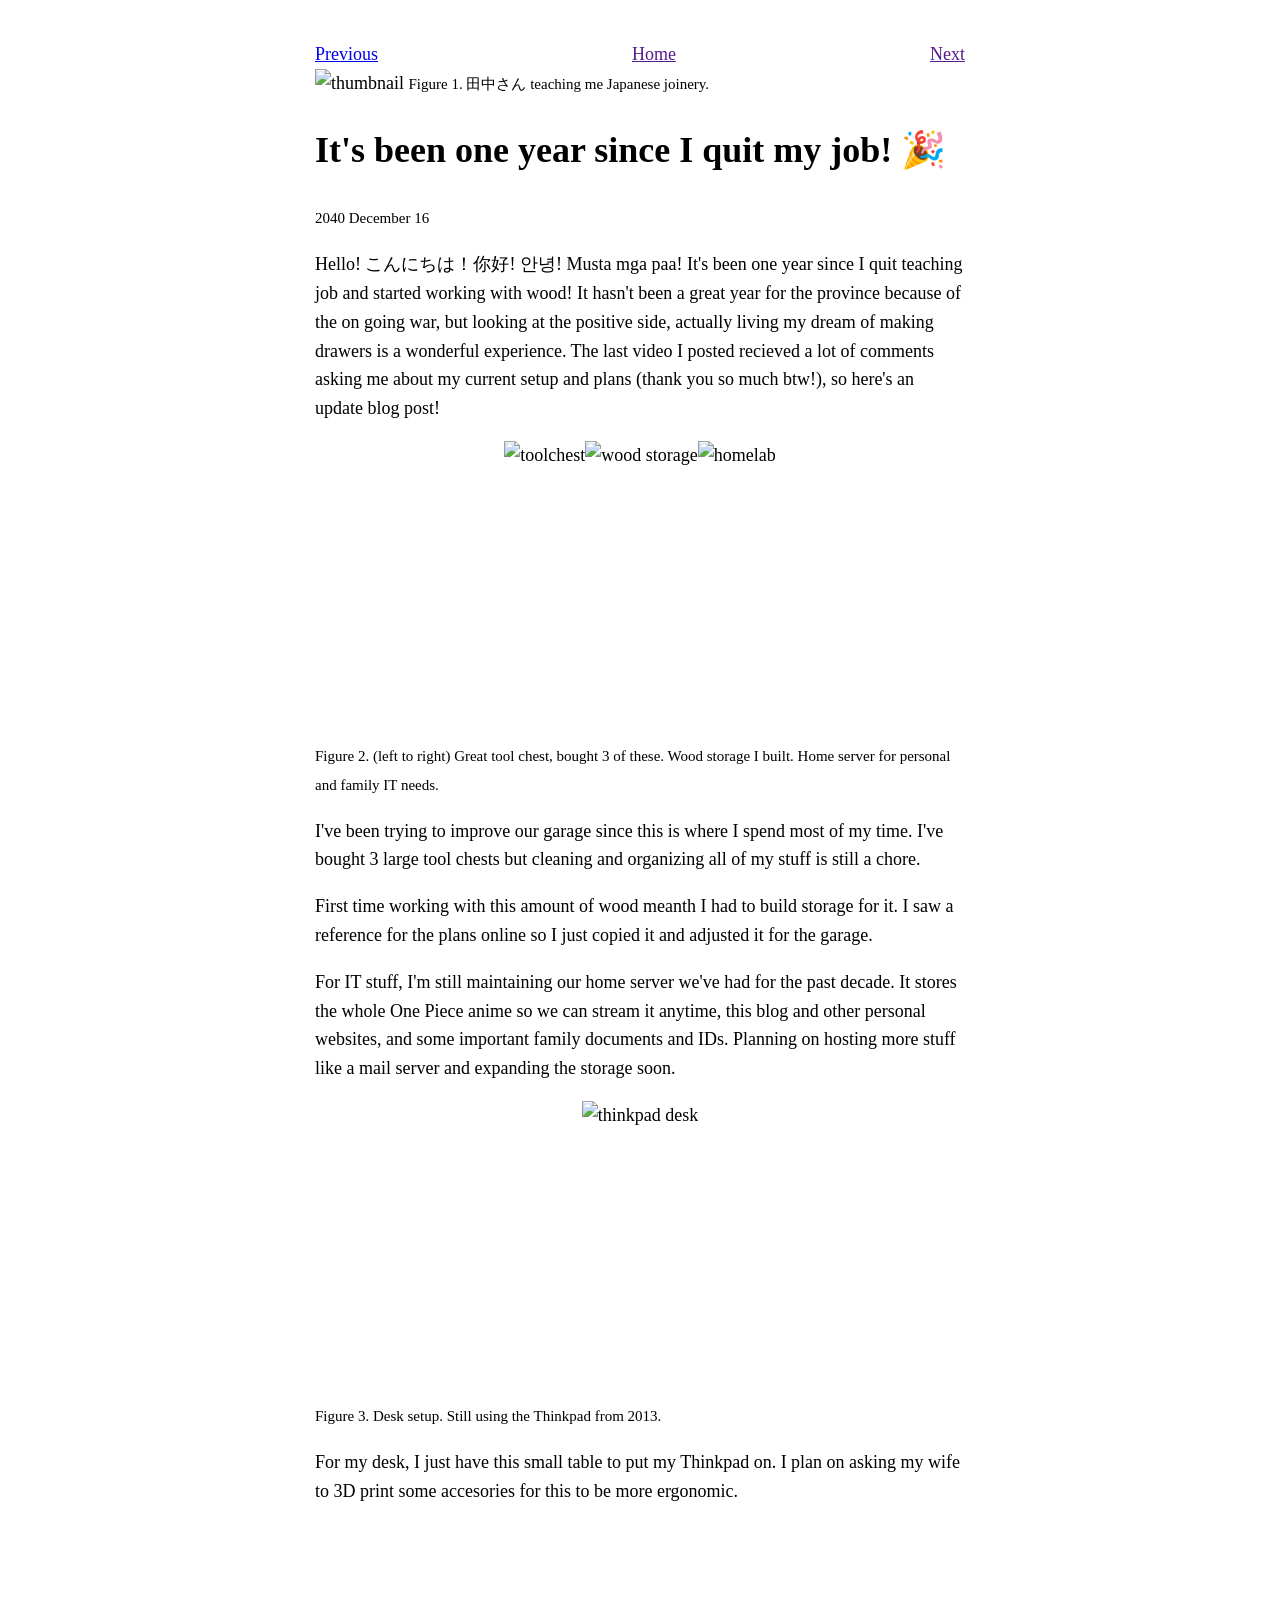
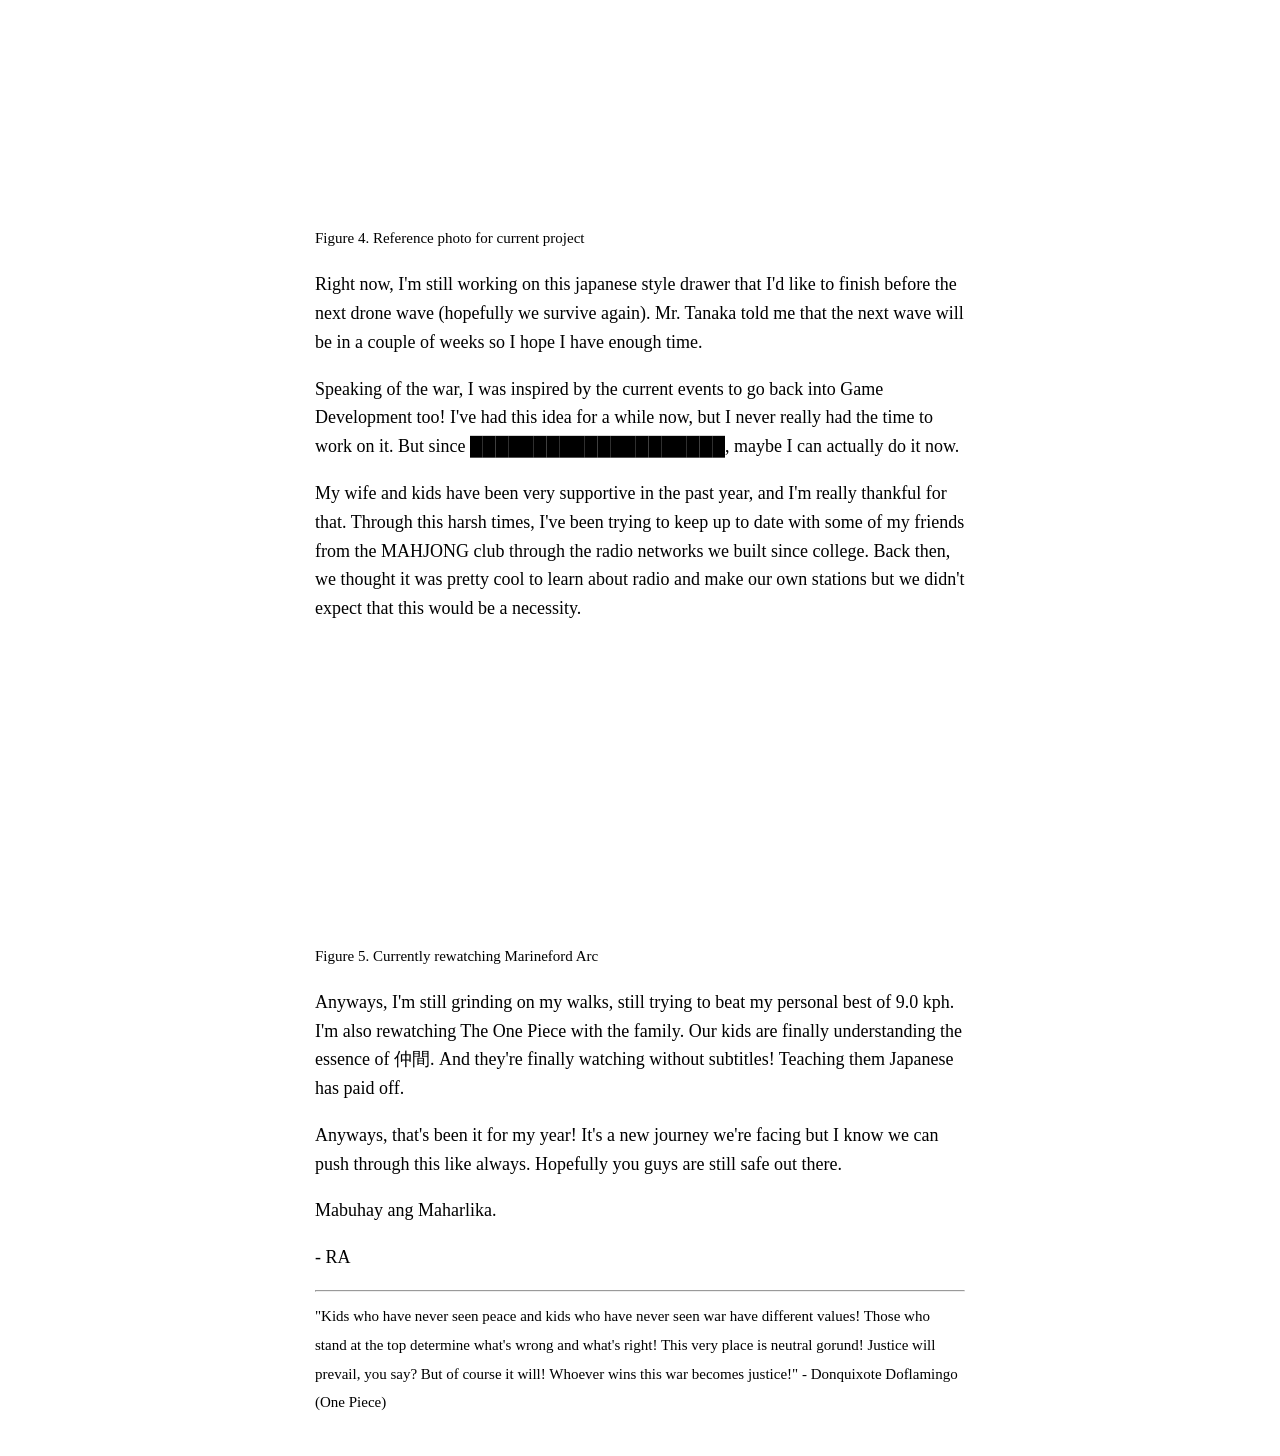
==== index.html @ 27a09825 "feat: rename blog to index" ====
<!DOCTYPE html>
<html lang="en">
  <head>
    <meta charset="UTF-8">
    <meta name="viewport" content="width=device-width, initial-scale=1">
    <title></title>
    <link href="css/style.css" rel="stylesheet">
  </head>
  <body>
    <header>
      <div class="header-links">
        <a href="./bad-ending.html">Previous</a>
        <a href="">Home</a>
        <a href="">Next</a>
      </div>
    </header>

    <img src="https://external-content.duckduckgo.com/iu/?u=https%3A%2F%2Flaughingsquid.com%2Fwp-content%2Fuploads%2F2015%2F01%2Ftraditional-japanese-carpenters.jpg&f=1&nofb=1&ipt=78237bfeae86c69873c0377b34ded833be75d7e77d88305c1d11a03e7ebc443e" alt="thumbnail" style="width: 100%">
    <small>Figure 1. 田中さん teaching me Japanese joinery.</small>
    <h1>It's been one year since I quit my job! 🎉</h1>
    <small>2040 December 16</small>
    <p>Hello! こんにちは！你好! 안녕! Musta mga paa! It's been one year since I quit teaching job and started working with wood! It hasn't been a great year for the province because of the on going war, but looking at the positive side, actually living my dream of making drawers is a wonderful experience. The last video I posted recieved a lot of comments asking me about my current setup and plans (thank you so much btw!), so here's an update blog post!</p>
    <div style="display: flex; justify-content: center; height: 300px;">
      <img src="https://external-content.duckduckgo.com/iu/?u=https%3A%2F%2Fmobileimages.lowes.com%2Fproductimages%2Fa34e1a7a-32a6-4482-881d-69020d20c115%2F44896274.jpg&f=1&nofb=1&ipt=ebe248d527930a0fd151d85ab2a73b6aeaec0470ddaeb7da3bce0895bba76896" alt="toolchest">
      <img src="https://external-content.duckduckgo.com/iu/?u=https%3A%2F%2Fi.etsystatic.com%2F41215462%2Fr%2Fil%2F8dcaab%2F4626604146%2Fil_794xN.4626604146_co5j.jpg&f=1&nofb=1&ipt=ad2ba779c8d6ec987b578c72d4fa65f6320bf6891e43396283838825a78814af" alt="wood storage">
      <img src="https://external-content.duckduckgo.com/iu/?u=https%3A%2F%2Fpreview.redd.it%2Fbuilt-first-network-rack-for-home-lab-v0-bhhqs5x4fynb1.jpg%3Fwidth%3D640%26crop%3Dsmart%26auto%3Dwebp%26s%3D6cce8667421fd15c2eb208cdb575142055a3ee8e&f=1&nofb=1&ipt=216e740e1225ce071c0b3ec0bf69c0cbf18a42b05bb1f91d01b044386dc4a1a5" alt="homelab">
    </div>
    <small>Figure 2. (left to right) Great tool chest, bought 3 of these. Wood storage I built. Home server for personal and family IT needs.</small>
    <p>I've been trying to improve our garage since this is where I spend most of my time. I've bought 3 large tool chests but cleaning and organizing all of my stuff is still a chore.</p>
    <p>First time working with this amount of wood meanth I had to build storage for it. I saw a reference for the plans online so I just copied it and adjusted it for the garage.</p>
    <p>For IT stuff, I'm still maintaining our home server we've had for the past decade. It stores the whole One Piece anime so we can stream it anytime, this blog and other personal websites, and some important family documents and IDs. Planning on hosting more stuff like a mail server and expanding the storage soon.</p>

    <div style="display: flex; justify-content: center; height: 300px">
      <img src="https://external-content.duckduckgo.com/iu/?u=https%3A%2F%2Fexternal-preview.redd.it%2Fsaved-from-the-recyclers-x220-is-a-great-garage-workbench-v0-NAfdBdQllcefEEPAoalYcKSr5y7EQJag3kVOwNp-trA.jpg%3Fwidth%3D1080%26crop%3Dsmart%26auto%3Dwebp%26s%3Dd107cb880ba83a8ba70d023f8bb4bdc7b94bc487&f=1&nofb=1&ipt=7a2a7ec861828486ecde8beb1ae87f9e1cdb78b1572bd7113c7799c2582f77b7" alt="thinkpad desk" style="height: 100%">
    </div>
    <small>Figure 3. Desk setup. Still using the Thinkpad from 2013.</small>

    <p>For my desk, I just have this small table to put my Thinkpad on. I plan on asking my wife to 3D print some accesories for this to be more ergonomic.</p>

    <div style="display: flex; justify-content: center; height: 300px">
      <img src="https://external-content.duckduckgo.com/iu/?u=https%3A%2F%2Fa.1stdibscdn.com%2Frare-japanese-old-wooden-antique-drawer-1912-1940-wabi-sabi-chest-of-drawers-for-sale-picture-20%2Ff_54872%2Ff_333031821678876585183%2F_1__master.jpg&f=1&nofb=1&ipt=dcaf1c0964d609780c89e441a412912f60bd32e6dc3d9bb49578b005883e3922" alt="">
    </div>
    <small>Figure 4. Reference photo for current project</small>

    <p>
    Right now, I'm still working on this japanese style drawer that I'd like to finish before the next drone wave (hopefully we survive again). Mr. Tanaka told me that the next wave will be in a couple of weeks so I hope I have enough time.
    </p>
    <p>Speaking of the war, I was inspired by the current events to go back into Game Development too! I've had this idea for a while now, but I never really had the time to work on it. But since ████████████████████, maybe I can actually do it now.</p>
    <p>My wife and kids have been very supportive in the past year, and I'm really thankful for that. Through this harsh times, I've been trying to keep up to date with some of my friends from the MAHJONG club through the radio networks we built since college. Back then, we thought it was pretty cool to learn about radio and make our own stations but we didn't expect that this would be a necessity.</p>

    <div style="display: flex; justify-content: center; height: 300px">
      <img src="https://external-content.duckduckgo.com/iu/?u=https%3A%2F%2Fstatic1.cbrimages.com%2Fwordpress%2Fwp-content%2Fuploads%2F2023%2F07%2Fcollage-maker-26-jul-2023-08-55-am-4567.jpg&f=1&nofb=1&ipt=f6fd2851efdc6d330cdb0196482fa6e1b94cd0067d685fe6d9bc62fb9a78c820" alt="">
    </div>
    <small>Figure 5. Currently rewatching Marineford Arc</small>

    <p>Anyways, I'm still grinding on my walks, still trying to beat my personal best of 9.0 kph. I'm also rewatching The One Piece with the family. Our kids are finally understanding the essence of 仲間. And they're finally watching without subtitles! Teaching them Japanese has paid off.</p>

    <p>Anyways, that's been it for my year! It's a new journey we're facing but I know we can push through this like always. Hopefully you guys are still safe out there.</p>

    <p>Mabuhay ang Maharlika.</p>

    <p>- RA</p>

    <hr>
    <small>"Kids who have never seen peace and kids who have never seen war have different values! Those who stand at the top determine what's wrong and what's right! This very place is neutral gorund! Justice will prevail, you say? But of course it will! Whoever wins this war becomes justice!" - Donquixote Doflamingo (One Piece)</small>
  </body>
</html>
---- css/style.css ----
body {
  margin: 40px auto;
  max-width: 650px;
  line-height: 1.6;
  font-size: 18px;
  padding: 0 10px;
  text-align: left;
}

.header-links {
  display: flex;
  justify-content: space-between;
}
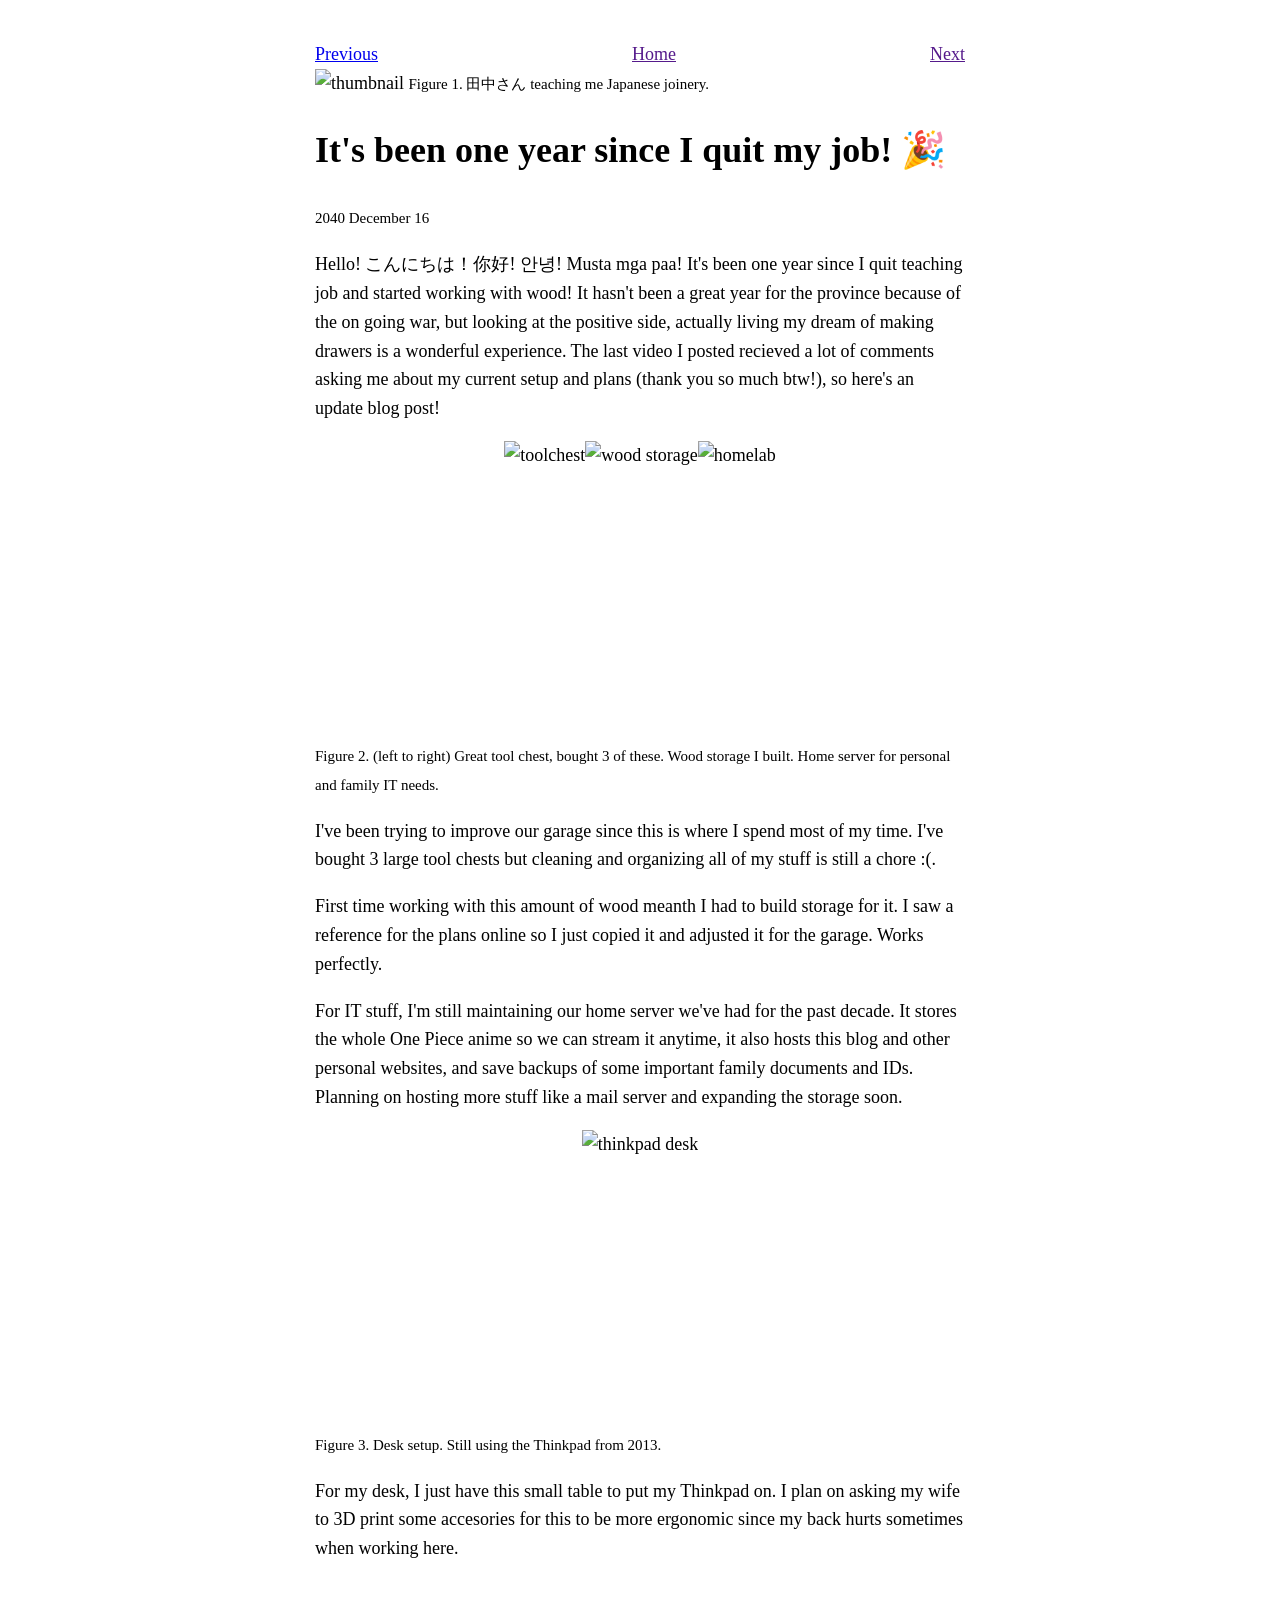
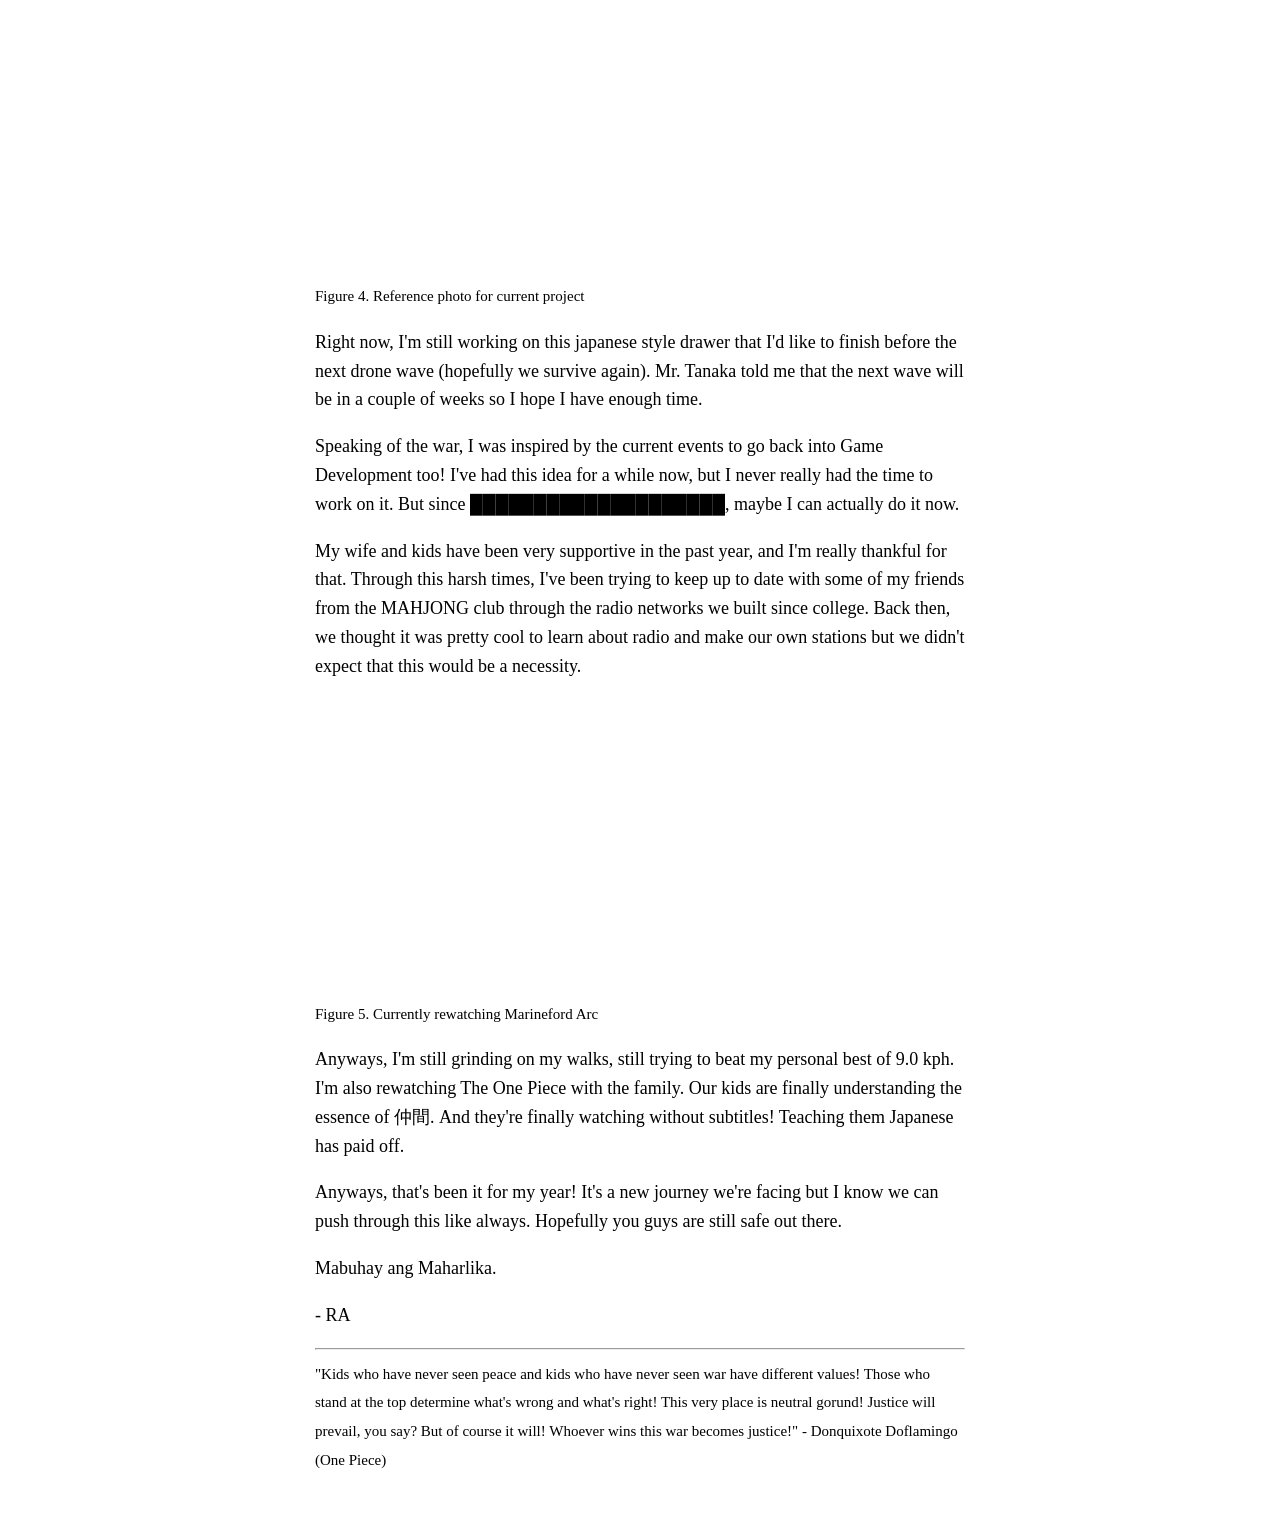
==== commit 404bc8eb: "feat: added more text" ====
--- a/index.html
+++ b/index.html
@@ -26,16 +26,16 @@
       <img src="https://external-content.duckduckgo.com/iu/?u=https%3A%2F%2Fpreview.redd.it%2Fbuilt-first-network-rack-for-home-lab-v0-bhhqs5x4fynb1.jpg%3Fwidth%3D640%26crop%3Dsmart%26auto%3Dwebp%26s%3D6cce8667421fd15c2eb208cdb575142055a3ee8e&f=1&nofb=1&ipt=216e740e1225ce071c0b3ec0bf69c0cbf18a42b05bb1f91d01b044386dc4a1a5" alt="homelab">
     </div>
     <small>Figure 2. (left to right) Great tool chest, bought 3 of these. Wood storage I built. Home server for personal and family IT needs.</small>
-    <p>I've been trying to improve our garage since this is where I spend most of my time. I've bought 3 large tool chests but cleaning and organizing all of my stuff is still a chore.</p>
-    <p>First time working with this amount of wood meanth I had to build storage for it. I saw a reference for the plans online so I just copied it and adjusted it for the garage.</p>
-    <p>For IT stuff, I'm still maintaining our home server we've had for the past decade. It stores the whole One Piece anime so we can stream it anytime, this blog and other personal websites, and some important family documents and IDs. Planning on hosting more stuff like a mail server and expanding the storage soon.</p>
+    <p>I've been trying to improve our garage since this is where I spend most of my time. I've bought 3 large tool chests but cleaning and organizing all of my stuff is still a chore :(.</p>
+    <p>First time working with this amount of wood meanth I had to build storage for it. I saw a reference for the plans online so I just copied it and adjusted it for the garage. Works perfectly.</p>
+    <p>For IT stuff, I'm still maintaining our home server we've had for the past decade. It stores the whole One Piece anime so we can stream it anytime, it also hosts this blog and other personal websites, and save backups of some important family documents and IDs. Planning on hosting more stuff like a mail server and expanding the storage soon.</p>
 
     <div style="display: flex; justify-content: center; height: 300px">
       <img src="https://external-content.duckduckgo.com/iu/?u=https%3A%2F%2Fexternal-preview.redd.it%2Fsaved-from-the-recyclers-x220-is-a-great-garage-workbench-v0-NAfdBdQllcefEEPAoalYcKSr5y7EQJag3kVOwNp-trA.jpg%3Fwidth%3D1080%26crop%3Dsmart%26auto%3Dwebp%26s%3Dd107cb880ba83a8ba70d023f8bb4bdc7b94bc487&f=1&nofb=1&ipt=7a2a7ec861828486ecde8beb1ae87f9e1cdb78b1572bd7113c7799c2582f77b7" alt="thinkpad desk" style="height: 100%">
     </div>
     <small>Figure 3. Desk setup. Still using the Thinkpad from 2013.</small>
 
-    <p>For my desk, I just have this small table to put my Thinkpad on. I plan on asking my wife to 3D print some accesories for this to be more ergonomic.</p>
+    <p>For my desk, I just have this small table to put my Thinkpad on. I plan on asking my wife to 3D print some accesories for this to be more ergonomic since my back hurts sometimes when working here.</p>
 
     <div style="display: flex; justify-content: center; height: 300px">
       <img src="https://external-content.duckduckgo.com/iu/?u=https%3A%2F%2Fa.1stdibscdn.com%2Frare-japanese-old-wooden-antique-drawer-1912-1940-wabi-sabi-chest-of-drawers-for-sale-picture-20%2Ff_54872%2Ff_333031821678876585183%2F_1__master.jpg&f=1&nofb=1&ipt=dcaf1c0964d609780c89e441a412912f60bd32e6dc3d9bb49578b005883e3922" alt="">
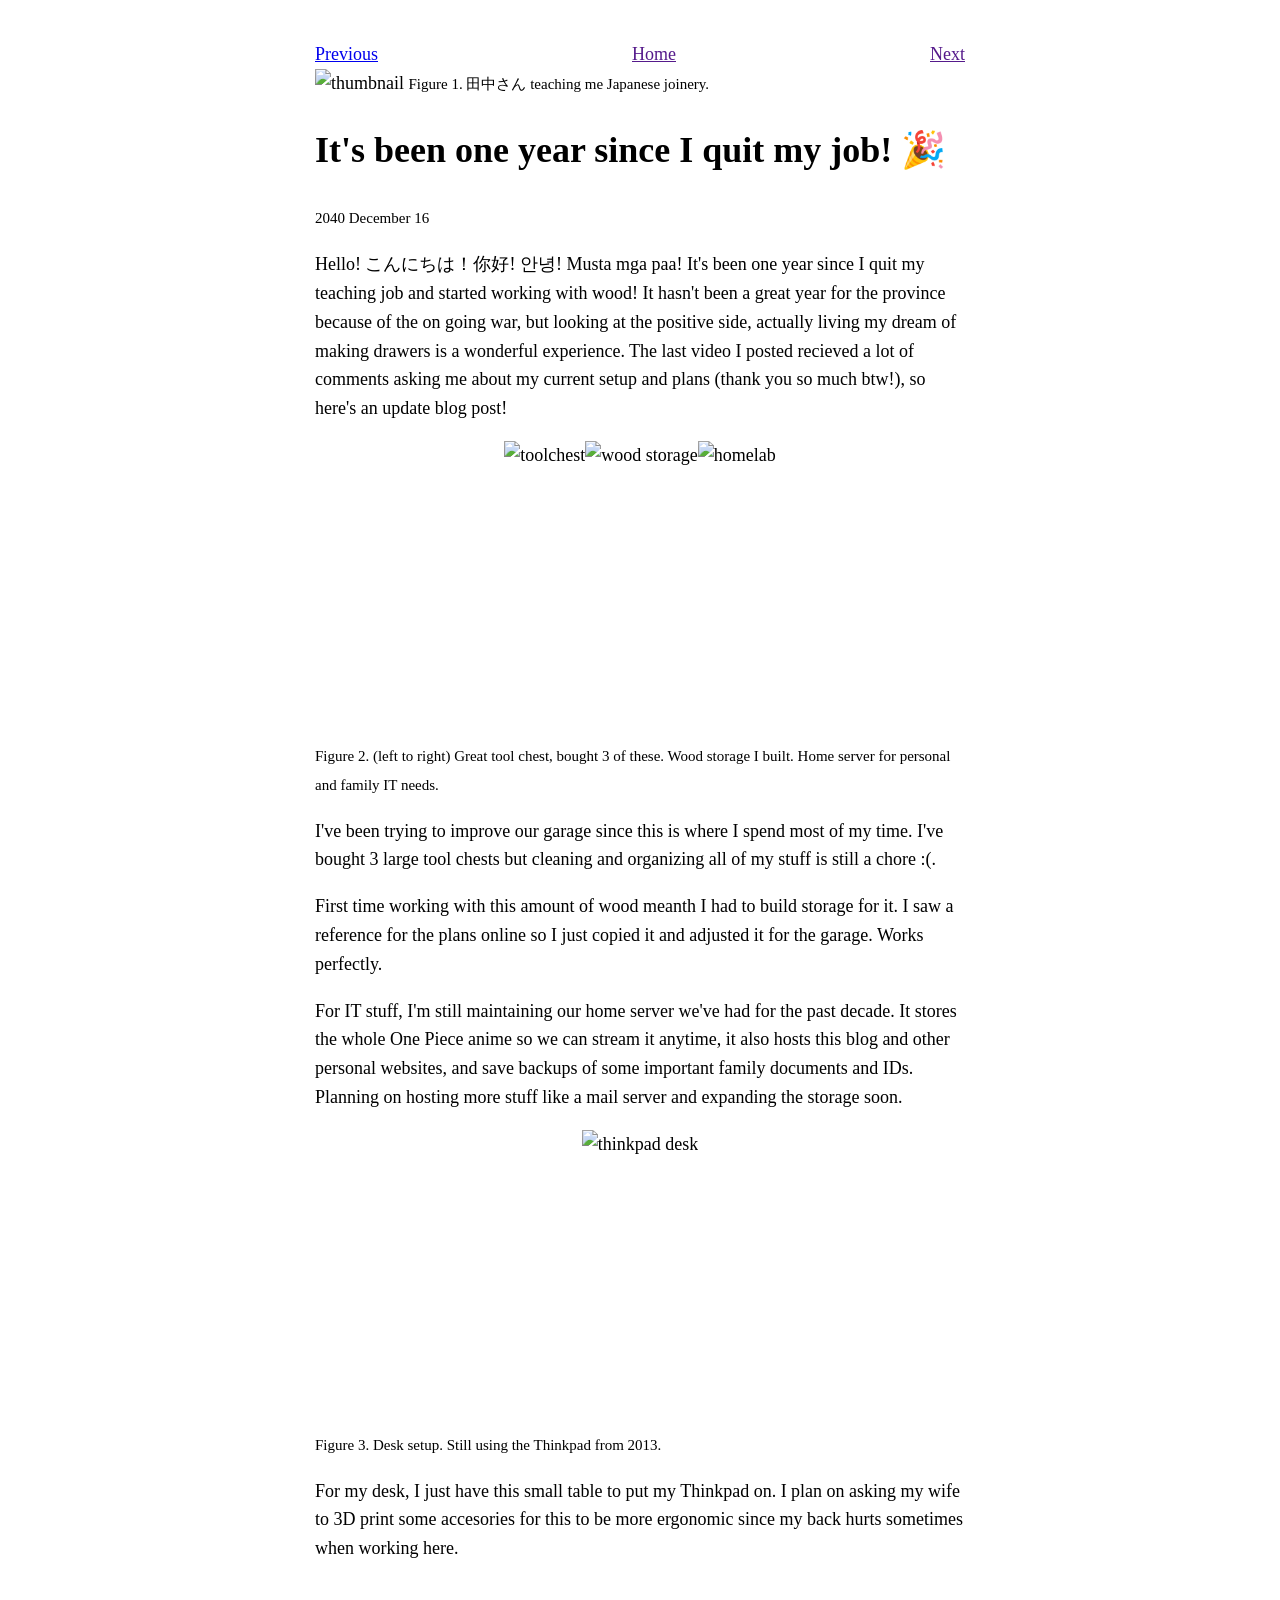
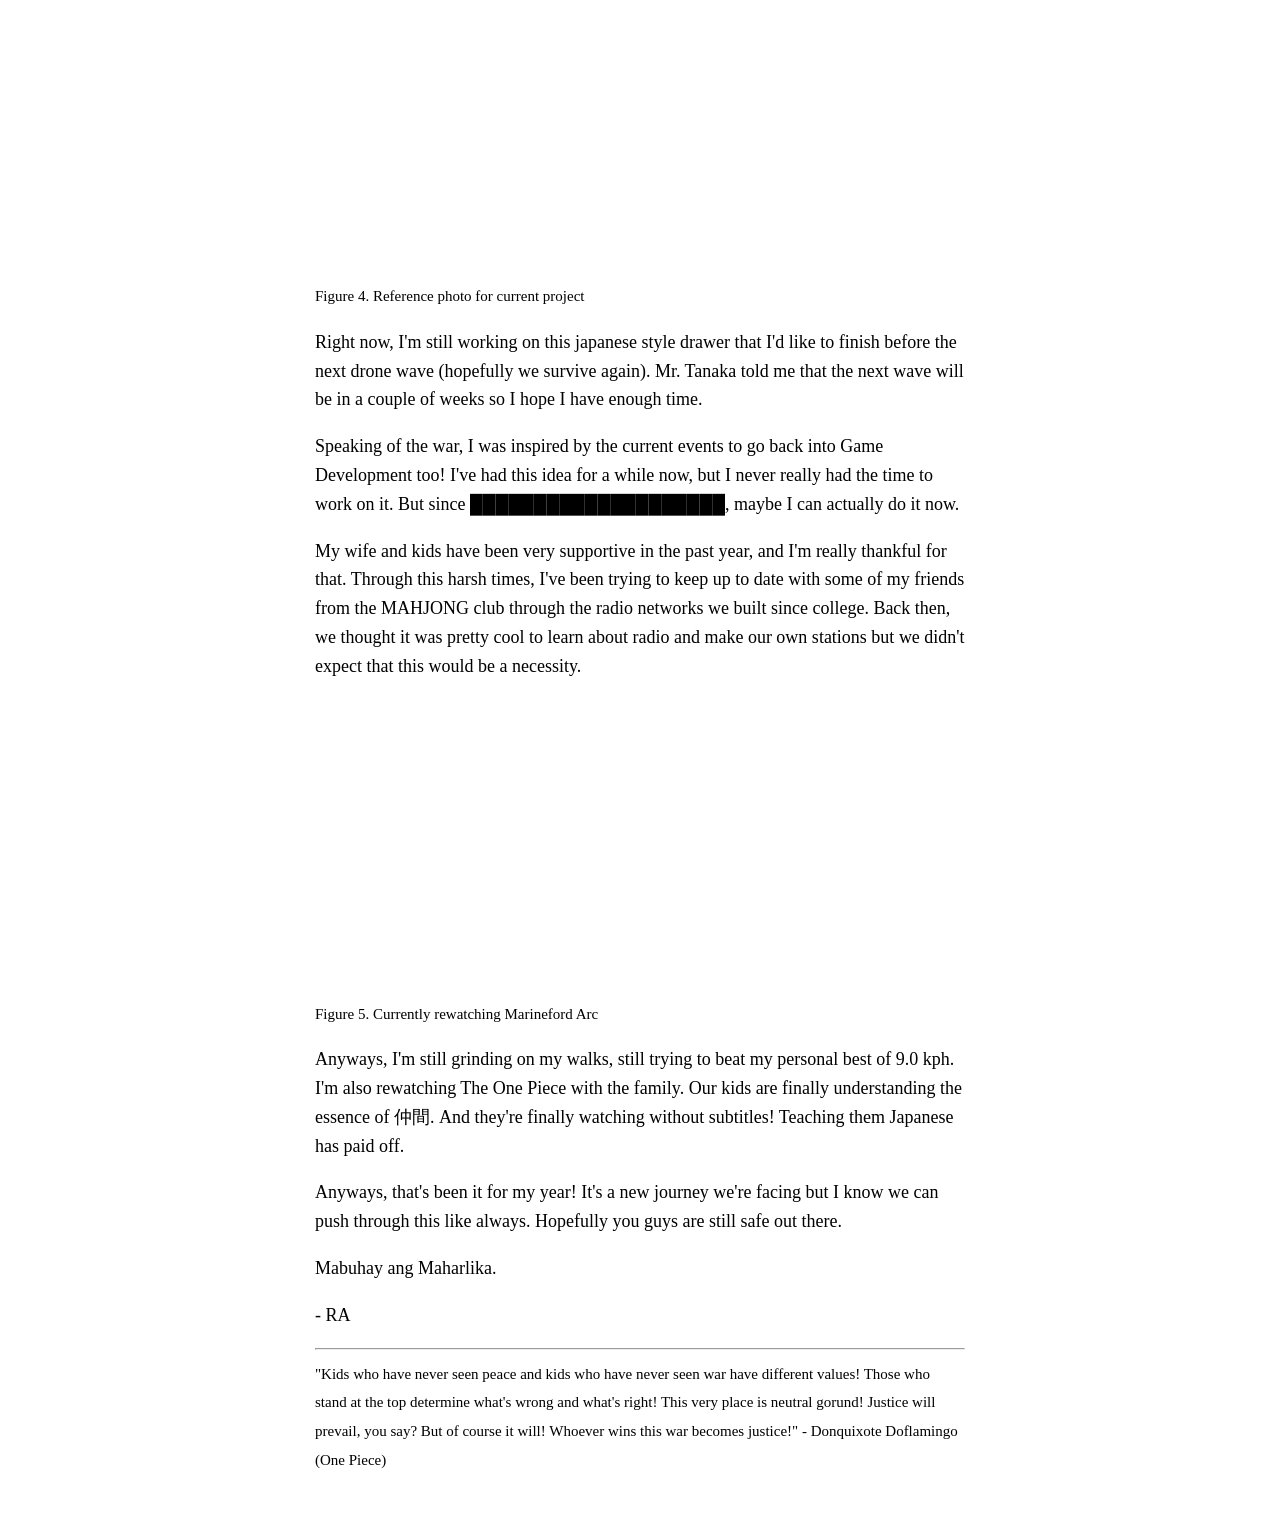
==== commit efa3c502: "fix: grammar" ====
--- a/index.html
+++ b/index.html
@@ -19,7 +19,7 @@
     <small>Figure 1. 田中さん teaching me Japanese joinery.</small>
     <h1>It's been one year since I quit my job! 🎉</h1>
     <small>2040 December 16</small>
-    <p>Hello! こんにちは！你好! 안녕! Musta mga paa! It's been one year since I quit teaching job and started working with wood! It hasn't been a great year for the province because of the on going war, but looking at the positive side, actually living my dream of making drawers is a wonderful experience. The last video I posted recieved a lot of comments asking me about my current setup and plans (thank you so much btw!), so here's an update blog post!</p>
+    <p>Hello! こんにちは！你好! 안녕! Musta mga paa! It's been one year since I quit my teaching job and started working with wood! It hasn't been a great year for the province because of the on going war, but looking at the positive side, actually living my dream of making drawers is a wonderful experience. The last video I posted recieved a lot of comments asking me about my current setup and plans (thank you so much btw!), so here's an update blog post!</p>
     <div style="display: flex; justify-content: center; height: 300px;">
       <img src="https://external-content.duckduckgo.com/iu/?u=https%3A%2F%2Fmobileimages.lowes.com%2Fproductimages%2Fa34e1a7a-32a6-4482-881d-69020d20c115%2F44896274.jpg&f=1&nofb=1&ipt=ebe248d527930a0fd151d85ab2a73b6aeaec0470ddaeb7da3bce0895bba76896" alt="toolchest">
       <img src="https://external-content.duckduckgo.com/iu/?u=https%3A%2F%2Fi.etsystatic.com%2F41215462%2Fr%2Fil%2F8dcaab%2F4626604146%2Fil_794xN.4626604146_co5j.jpg&f=1&nofb=1&ipt=ad2ba779c8d6ec987b578c72d4fa65f6320bf6891e43396283838825a78814af" alt="wood storage">
